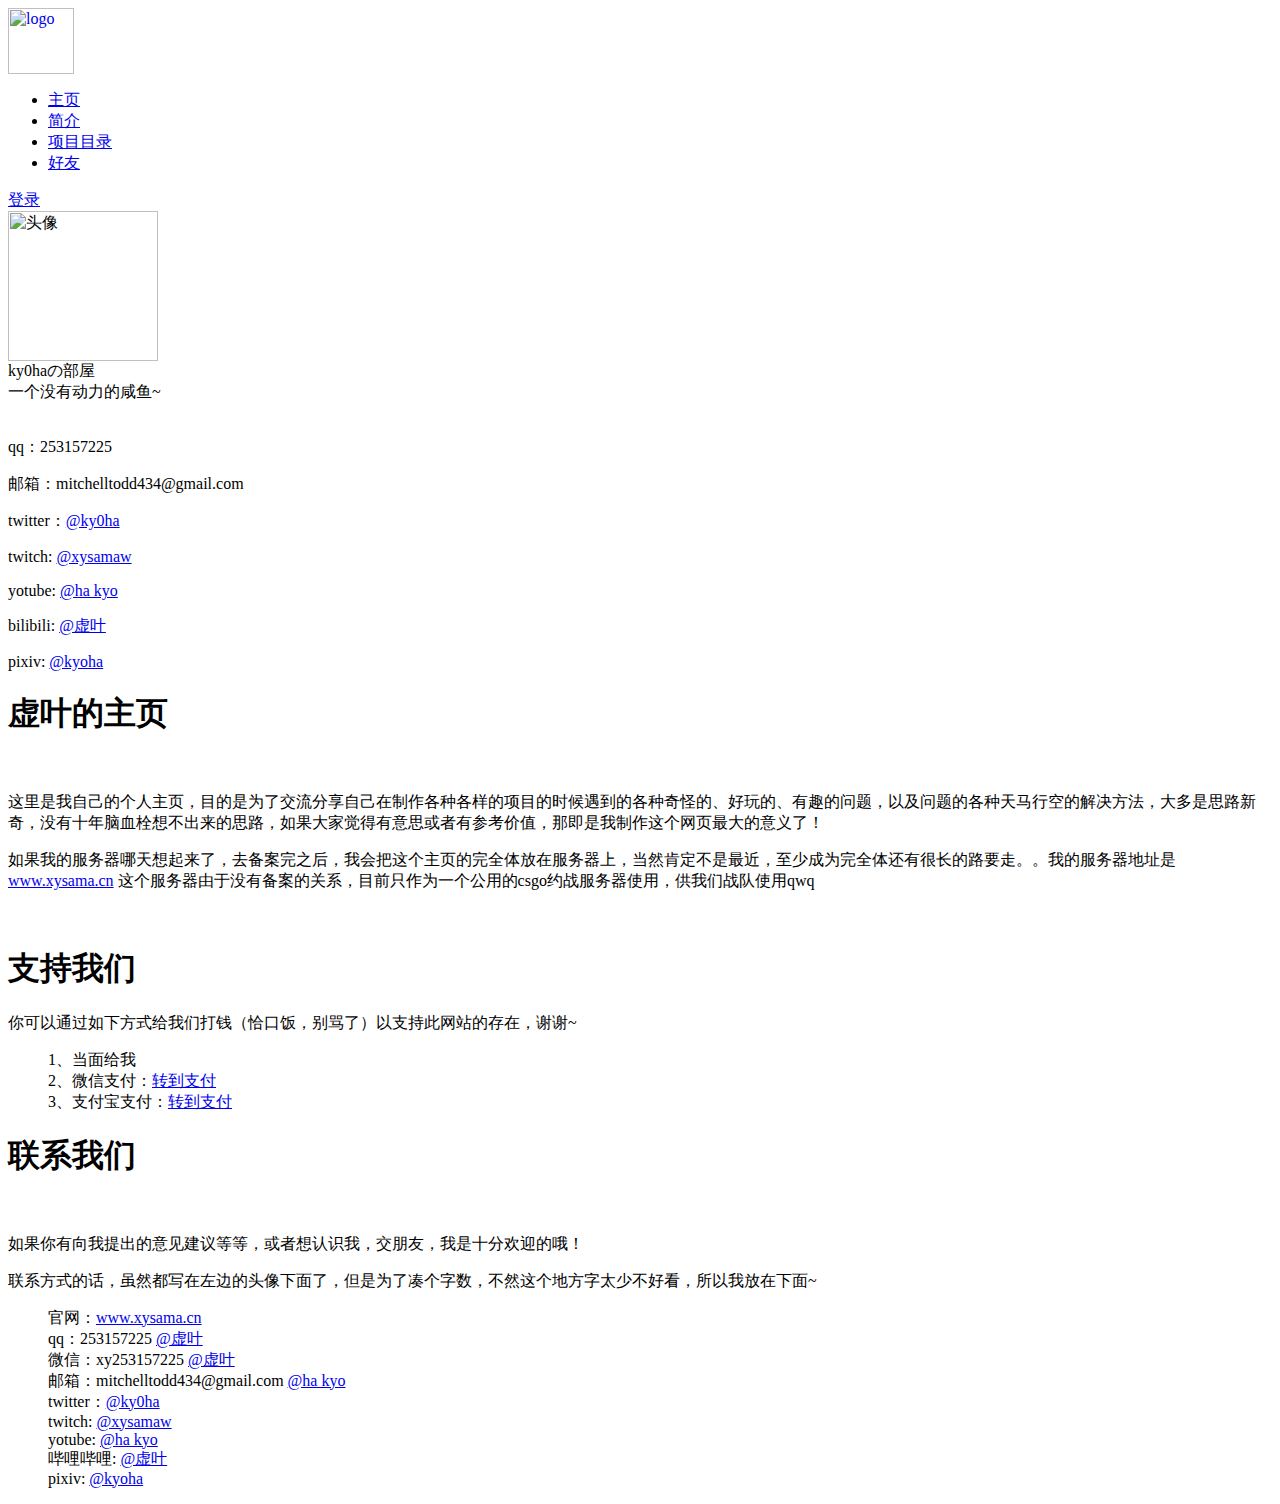
==== describe.html @ 39952080 "blogger" ====
<html>
    <head>
        <meta http-equiv="Content-Type" content="text/html;charset=UTF-8">
        <title>个人简介</title>
        <link rel="stylesheet" href="./css/describe.css">
    </head>

    <body>
        <div class="main_items_screen">
            <div class="nav_items">
                <div class="main_items_logo">
                    <a href="./index.html" class="logo"><img src="./image/logo.png" alt="logo" width="66" height="66"></a>
                </div>
                <div class="main_items_nav">
                    <nav>
                        <ul>
                            <li class="home_page"><a href="./index.html" onmousedown="style.color='white';" onmouseup="style.color='black';">主页</a></li>
                            <li class="about_me"><a href="./describe.html" onmousedown="style.color='white';" onmouseup="style.color='black';">简介</a></li>
                            <li class="process_menu"><a href="./download_page.html" onmousedown="style.color='white';" onmouseup="style.color='black';">项目目录</a></li>
                            <li class="friends"><a href="./friends.html" onmousedown="style.color='white';" onmouseup="style.color='black';">好友</a></li>
                        </ul>
                    </nav>
                </div>
                <div class="main_items_login">
                    <a href="./login.html" target="_blank" onmousedown="style.color='white';" onmouseup="style.color='black';">登录</a>
                </div>
            </div>
            
            <div class="icon_and_menu">
                <div class="icon_area_with_nick">
                    <div class="icon">
                        <img src="./image/null-5cf6fe7f63b3f7e4.jpg" alt="头像" width="150" height="150">
                    </div>
                    <div class="nick_name">ky0haの部屋</div>
                    <div class="describe">一个没有动力的咸鱼~</div>
                    <div class="contact">
                        <p><br>qq：253157225</p>
                        <p>邮箱：mitchelltodd434@gmail.com</p>
                        <p>twitter：<a href="https://twitter.com/ky0ha" target="_blank">@ky0ha</a></p>
                        <p>twitch: <a href="https://www.twitch.tv/xysamaw" target="_blank">@xysamaw</a></p>
                        <p>yotube: <a href="https://www.youtube.com/channel/UCQ4pXi3zxS-p0GCU33M38dw" target="_blank">@ha kyo</a></p>
                        <p>bilibili: <a href="https://space.bilibili.com/6865994" target="_blank">@虚叶</a></p>
                        <p>pixiv: <a href="https://www.pixiv.net/users/69347573" target="_blank">@kyoha</a></p>
                    </div>
                </div>
            </div>
            
            <div class="main_text">
                <h1>虚叶的主页</h1>
                <p><br></p>
                <p>这里是我自己的个人主页，目的是为了交流分享自己在制作各种各样的项目的时候遇到的各种奇怪的、好玩的、有趣的问题，以及问题的各种天马行空的解决方法，大多是思路新奇，没有十年脑血栓想不出来的思路，如果大家觉得有意思或者有参考价值，那即是我制作这个网页最大的意义了！</p>
                <p>如果我的服务器哪天想起来了，去备案完之后，我会把这个主页的完全体放在服务器上，当然肯定不是最近，至少成为完全体还有很长的路要走。。我的服务器地址是<a href="http://www.xysama.cn" target="_blank">www.xysama.cn</a> 这个服务器由于没有备案的关系，目前只作为一个公用的csgo约战服务器使用，供我们战队使用qwq</p>
                <p><br></p>
                <h1>支持我们</h1>
                <p>你可以通过如下方式给我们打钱（恰口饭，别骂了）以支持此网站的存在，谢谢~</p>
                <blockquote>
                    <span>1、当面给我<br></span>
                    <span>2、微信支付：<a href="image/微信收款.png" target="_blank">转到支付</a><br></span>
                    <span>3、支付宝支付：<a href="image/支付宝收款.png" target="_blank">转到支付</a><br></span>
                </blockquote>
                <h1>联系我们</h1>
                <p><br></p>
                <p>如果你有向我提出的意见建议等等，或者想认识我，交朋友，我是十分欢迎的哦！</p>
                <p>联系方式的话，虽然都写在左边的头像下面了，但是为了凑个字数，不然这个地方字太少不好看，所以我放在下面~</p>
                <blockquote>
                    <span>官网：<a href="http://www.xysama.cn" target="_blank">www.xysama.cn</a><br></span>
                    <span>qq：253157225 <a href="https://qm.qq.com/cgi-bin/qm/qr?k=tu8K85JEM6alLJtWSSpznqWdrP_UNAj0&noverify=0" target="_blank">@虚叶</a><br></span>
                    <span>微信：xy253157225 <a href="https://u.wechat.com/MJx01cg1NR4BmEHS55D2a9U" target="_blank">@虚叶</a><br></span>
                    <span>邮箱：mitchelltodd434@gmail.com <a href="http://mitchelltodd434@gmail.com" target="_blank">@ha kyo</a><br></span>
                    <span>twitter：<a href="https://twitter.com/ky0ha" target="_blank">@ky0ha</a><br></span>
                    <span>twitch: <a href="https://www.twitch.tv/xysamaw" target="_blank">@xysamaw</a><br></span>
                    <span>yotube: <a href="https://www.youtube.com/channel/UCQ4pXi3zxS-p0GCU33M38dw" target="_blank">@ha kyo</a><br></span>
                    <span>哔哩哔哩: <a href="https://space.bilibili.com/6865994" target="_blank">@虚叶</a><br></span>
                    <span>pixiv: <a href="https://www.pixiv.net/users/69347573" target="_blank">@kyoha</a><br></span>
                </blockquote>
            </div>
        </div>

        <!-- <footer class="footers">
            <p>
                Copyright © 2021-2021 <a href="http://www.xysama.cn" target="_blank">ky0haの部屋 www.xysama.cn </a> All Rights Reserved. 班级：<strong>大数据2班</strong> 姓名：<strong>杨斌</strong> 学号：<strong>201926205073</strong>
            </p>
        </footer> -->
    </body>
</html>
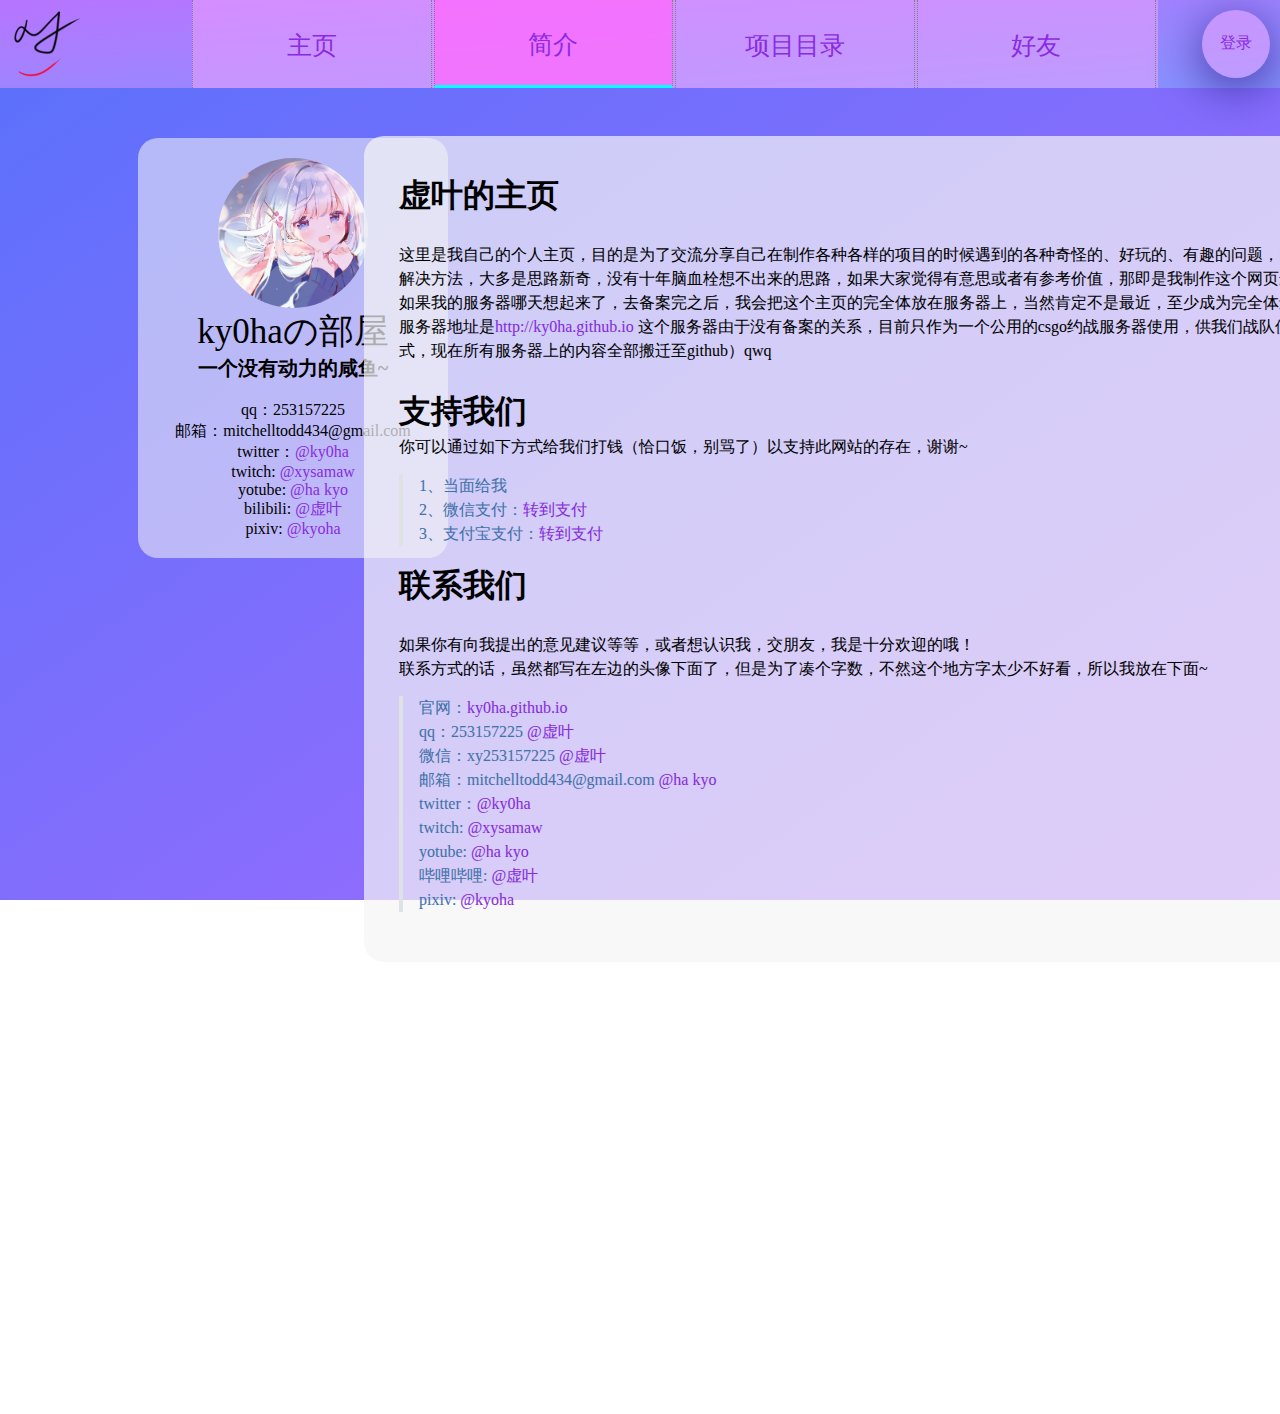
==== commit ba5b98f3: "Update describe.html" ====
--- a/describe.html
+++ b/describe.html
@@ -49,7 +49,7 @@
                 <h1>虚叶的主页</h1>
                 <p><br></p>
                 <p>这里是我自己的个人主页，目的是为了交流分享自己在制作各种各样的项目的时候遇到的各种奇怪的、好玩的、有趣的问题，以及问题的各种天马行空的解决方法，大多是思路新奇，没有十年脑血栓想不出来的思路，如果大家觉得有意思或者有参考价值，那即是我制作这个网页最大的意义了！</p>
-                <p>如果我的服务器哪天想起来了，去备案完之后，我会把这个主页的完全体放在服务器上，当然肯定不是最近，至少成为完全体还有很长的路要走。。我的服务器地址是<a href="http://www.xysama.cn" target="_blank">www.xysama.cn</a> 这个服务器由于没有备案的关系，目前只作为一个公用的csgo约战服务器使用，供我们战队使用qwq</p>
+                <p>如果我的服务器哪天想起来了，去备案完之后，我会把这个主页的完全体放在服务器上，当然肯定不是最近，至少成为完全体还有很长的路要走。。我的服务器地址是<a href="http://ky0ha.github.io" target="_blank">http://ky0ha.github.io</a> 这个服务器由于没有备案的关系，目前只作为一个公用的csgo约战服务器使用，供我们战队使用（以上内容全都是过去式，现在所有服务器上的内容全部搬迁至github）qwq</p>
                 <p><br></p>
                 <h1>支持我们</h1>
                 <p>你可以通过如下方式给我们打钱（恰口饭，别骂了）以支持此网站的存在，谢谢~</p>
@@ -63,7 +63,7 @@
                 <p>如果你有向我提出的意见建议等等，或者想认识我，交朋友，我是十分欢迎的哦！</p>
                 <p>联系方式的话，虽然都写在左边的头像下面了，但是为了凑个字数，不然这个地方字太少不好看，所以我放在下面~</p>
                 <blockquote>
-                    <span>官网：<a href="http://www.xysama.cn" target="_blank">www.xysama.cn</a><br></span>
+                    <span>官网：<a href="http://ky0ha.github.io" target="_blank">ky0ha.github.io</a><br></span>
                     <span>qq：253157225 <a href="https://qm.qq.com/cgi-bin/qm/qr?k=tu8K85JEM6alLJtWSSpznqWdrP_UNAj0&noverify=0" target="_blank">@虚叶</a><br></span>
                     <span>微信：xy253157225 <a href="https://u.wechat.com/MJx01cg1NR4BmEHS55D2a9U" target="_blank">@虚叶</a><br></span>
                     <span>邮箱：mitchelltodd434@gmail.com <a href="http://mitchelltodd434@gmail.com" target="_blank">@ha kyo</a><br></span>
@@ -78,8 +78,8 @@
 
         <!-- <footer class="footers">
             <p>
-                Copyright © 2021-2021 <a href="http://www.xysama.cn" target="_blank">ky0haの部屋 www.xysama.cn </a> All Rights Reserved. 班级：<strong>大数据2班</strong> 姓名：<strong>杨斌</strong> 学号：<strong>201926205073</strong>
+                Copyright © 2021-2021 <a href="http://ky0ha.github.io" target="_blank">ky0haの部屋 ky0ha.github.io </a> All Rights Reserved. 班级：<strong>大数据2班</strong> 姓名：<strong>杨斌</strong> 学号：<strong>201926205073</strong>
             </p>
         </footer> -->
     </body>
-</html>+</html>
--- a/css/describe.css
+++ b/css/describe.css
@@ -0,0 +1,198 @@
+* {
+    padding: 0;
+    margin: 0;
+}
+
+::selection{
+    color: rgba(250, 93, 93, 0.822);
+    background-color: rgba(0, 255, 255, 0.561);
+}
+
+a {
+    text-decoration: none;
+}
+
+a:link {
+    color: blueviolet;
+}
+a:visited {
+    color: blueviolet;
+}
+a:active {
+    color: red;
+}
+a:hover {
+    color: deeppink;
+}
+
+li {
+    list-style: none;
+    display: inline-block;
+}
+
+body {
+    height: 100%;
+    width: 100%;
+    background-image: linear-gradient(to bottom right, rgb(89, 113, 251),rgb(170, 106, 255));
+    background-repeat: no-repeat;
+    background-attachment: fixed;
+}
+
+.main_items_screen {
+    padding: 0;
+    padding-bottom: 50px;
+}
+
+.main_items_screen .nav_items {
+    width: 100%;
+    height: 88px;
+    background-image: linear-gradient(to bottom right, rgb(183, 117, 255), rgb(135, 147, 255));
+}
+
+.main_items_screen .nav_items div {
+    display: inline-block;
+}
+
+/* logo样式 */
+.main_items_screen .nav_items .main_items_logo {
+    padding-left: 14px;
+    padding-top: 11px;
+    padding-bottom: 11px;
+    padding-right: 14px;
+    display: inline-block;
+    position: absolute;
+}
+
+/* 导航栏样式 */
+.main_items_screen .nav_items .main_items_nav li {
+    height: 88px;
+    width: calc(25% - 4px);
+    margin-right: 2px;
+    display: grid;
+    grid-template-rows: 33.33% 33.33% 33.33%;
+    float: left;
+    font-size: 25px;
+    border-left: 1px dotted gray;
+    border-right: 1px dotted gray;
+    transition: 0.25s;
+}
+
+.main_items_screen .nav_items .main_items_nav li:hover {
+    background: #ff40d6a9;
+}
+
+/* 当前页面在导航栏中特殊强调 */
+.main_items_screen .nav_items .main_items_nav .about_me {
+    background: rgba(255, 105, 255, 0.746);
+    height: 85px;
+    border-bottom: 3px solid aqua;
+}
+
+/* 导航栏容纳盒子（真的有意义么 */
+.main_items_screen .nav_items .main_items_nav {
+    width: calc(50% + 326px);
+    height: 88px;
+    display: inline-block;
+    margin-left: 15%;
+    background: #f8a7ff77;
+    text-align: center;
+}
+
+/* 导航栏超链接文字位置 */
+.main_items_screen .nav_items .main_items_nav a {
+    height: 100%;
+    grid-row: 2;
+}
+
+/* 登录按钮的样式 */
+.main_items_screen .nav_items .main_items_login {
+    float: right;
+    height: 68px;
+    width: 68px;
+    box-shadow: 0 10px 50px 0px rgb(59, 45, 159);
+    margin: 10px;
+    text-align: center;
+    display: grid;
+    grid-template-rows: 33.33% 33.33% 33.33%;
+    background: #f8a7ff77;
+    border-radius: 50px;
+    transition: 0.3s;
+}
+
+.main_items_screen .nav_items .main_items_login:hover{
+    background: #ff40d6a9;
+    border-radius: 25px;
+    margin: 0px;
+    width: 88px;
+    height: 88px;
+}
+
+.main_items_screen .nav_items .main_items_login a{
+    grid-row: 2;
+}
+
+.main_items_screen .icon_and_menu .icon_area_with_nick {
+    position: relative;
+    left: 10%;
+    top: 40px;
+    min-width: 50px;
+    max-width: 270px;
+    background: rgba(245, 245, 245, 0.561);
+    margin: 10px;
+    border-radius: 20px;
+    padding: 20px;
+    text-align: center;
+}
+
+.main_items_screen .icon_and_menu .icon_area_with_nick .icon img {
+    border-radius: 50%;
+}
+
+.main_items_screen .icon_and_menu .icon_area_with_nick .nick_name {
+    font-size: 35px;
+    font-family: UD デジタル 教科書体 NP-B;
+}
+
+.main_items_screen .icon_and_menu .icon_area_with_nick .describe,
+.main_items_screen .icon_and_menu .icon_area_with_nick .contect {
+    font-size: 20px;
+    font-family: KaiTi;
+    font-weight: 700;
+}
+
+.main_items_screen .main_text {
+    display: inline-block;
+    font-size: 16px;
+    text-shadow: 0px 0px 1px rgb(0, 0, 0, 0.08);
+    line-height: 1.5;
+    /* font-family: KaiTi; */
+    position: relative;
+    top: -392px;
+    left: calc(30% - 30px);
+    width: 1081px;
+    min-height: 100px;
+    background: rgba(245, 245, 245, 0.705);
+    margin: 10px;
+    margin-top: 0px;
+    border-radius: 20px;
+    padding: 35px;
+    text-align: left;
+}
+
+.main_items_screen .main_text blockquote {
+    padding: 0 1em;
+    color: #4173ac;
+    border-left: 0.25em solid #dfe2e5;
+    margin-top: 15px;
+    margin-bottom: 15px;
+    display: block;
+}
+
+.main_items_screen .main_text .friend_info {
+    display: inline-block;
+    margin: 10px;
+    width: calc(100% - 24px);
+    height: 100px;
+    border: 2px solid #888;
+    border-radius: 20px;
+}